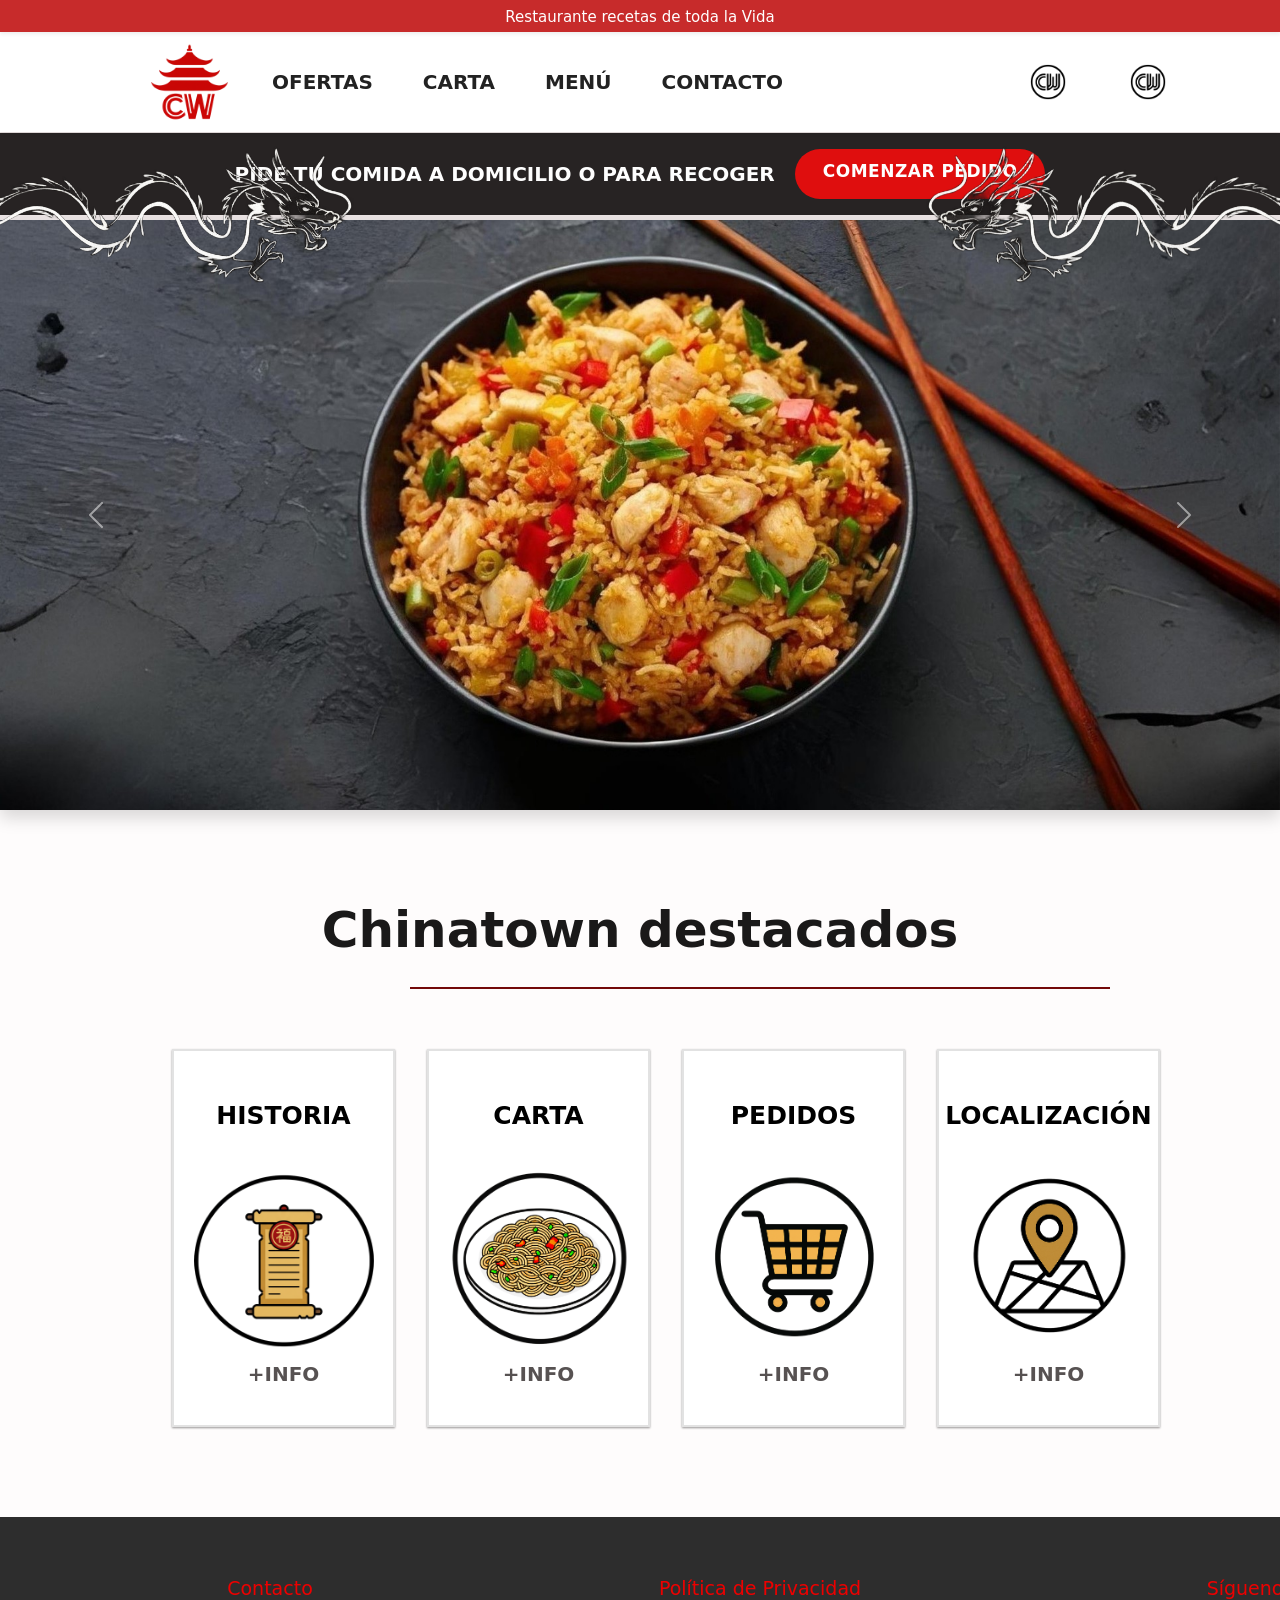
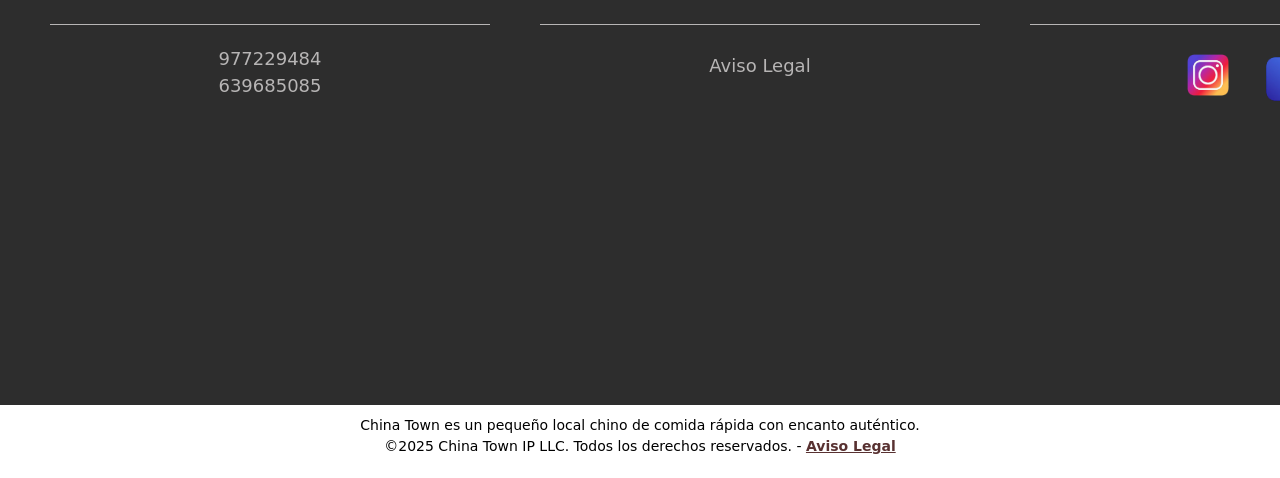
==== index.html @ 53065c53 "Chinatown" ====
<!DOCTYPE html>
<html lang="es">

<head>
    <meta charset="UTF-8">
    <meta name="viewport" content="width=device-width, initial-scale=1.0">
    <link href="https://cdn.jsdelivr.net/npm/bootstrap@5.3.1/dist/css/bootstrap.min.css" rel="stylesheet"
        integrity="sha384-4bw+/aepP/YC94hEpVNVgiZdgIC5+VKNBQNGCHeKRQN+PtmoHDEXuppvnDJzQIu9" crossorigin="anonymous">
    <link rel="stylesheet" href="../css/index.css">
    <link rel="icon" href="../img/favicon_chinatown.png" type="image/x-icon">
    <title>Restaurante ChinaTown</title>
    <meta name="description"
        content="Página web del restaurante Chinatown. Aquí muestro información del local y algunos platos.">
    <meta name="keywords" content="restaurante chino, comida china, menú, ofertas, Tarragona">
    <meta name="author" content="Shuangyu Xu Zheng">
    <meta itemprop="servesCuisine" content="Comida china">
    <meta itemprop="telephone" content="977229484">
    <script type="application/ld+json">>
{
  "@context": "https://schema.org",
  "@type": "Restaurant",
  "name": "Chinatown",
  "url": "http://127.0.0.1:5500/html/inicio.html",
  "telephone": "977229484",
  "priceRange": "10€ - 20€",
  "menu": "http://127.0.0.1:5500/html/menu.html",
  "servesCuisine": "comida china",
  "acceptsReservations": "false",
  "address": {
    "@type": "PostalAddress",
    "streetAddress": "Plaça dels Carros",
    "addressLocality": "Tarragona",
    "postalCode": "43004",
    "addressCountry": "ES"
  },
  "geo": {
    "@type": "GeoCoordinates",
    "latitude": 41.1106208,
    "longitude": 1.2500895
  }  
}
</script>
</head>

<body>
    <div class="fixed-top shadow-sm bg-white">
        <div class="cabecera_caja_roja text-center shadow-sm bg-red">
            <p>Restaurante recetas de toda la Vida</p>
        </div>
        <header class="container d-flex align-items-center">
            <div class="cabecera_logo"><a href="index.html"><img src="../img/logo_chinatowndr.png"
                        alt="logo chinatown-tgn"></a></div>
            <div class="dropdown cabecera_icono_cuadrado_movil">
                <button class="btn p-0 border-0 bg-transparent dropdown-toggle" type="button" data-bs-toggle="dropdown"
                    aria-expanded="false"><img src="../img/icono_menu.png" alt="icono menú">
                </button>
                <ul class="dropdown-menu dropdown-menu-end menu_despleglabe">
                    <li><a class="dropdown-item" href="../html/ofertas.html">OFERTAS</a></li>
                    <li><a class="dropdown-item" href="../html/carta.html">CARTA</a></li>
                    <li><a class="dropdown-item" href="../html/menu.html">MENÚ</a></li>
                    <li><a class="dropdown-item" href="../html/contacto.html">CONTACTO</a></li>
                </ul>
            </div>
            <ul class="cabecera_index list-unstyled mb-0 gap-10">
                <li><a href="../html/ofertas.html">OFERTAS</a></li>
                <li><a href="../html/carta.html">CARTA</a></li>
                <li><a href="../html/menu.html">MENÚ</a></li>
                <li><a href="../html/contacto.html">CONTACTO</a></li>
            </ul>

            <nav class="d-flex gap-0 align-items-center ms-auto">
                <div class="cabecera_logo_redondo"><a href="../html/formulario.html"><img src="../img/logo_redondod.png"
                            alt="logo chinatown-tgn"></a></div>
                <div class="cabecera_logo_redondo"><a href="../html/carrito.html"><img src="../img/logo_redondod.png"
                            alt="logo chinatown-tgn"></a></div>
        </header>
    </div>
    <div
        class="cabecera_caja_negra position-relative text-center py-3 d-flex flex-column flex-md-row align-items-center justify-content-center">
        <p class="cabecera_caja_negra_texto mb-0 fs-5">PIDE TU COMIDA A DOMICILIO O PARA RECOGER</p>
        <a href="../html/menu.html" class="cabecera_boton_pedido">COMENZAR PEDIDO</a>
    </div>
    <div class="dragones position-relative w-100 top-0 start-0">
        <img class="dragon_izquierda position-absolute" src="../img/dragon_izquierda.png" alt="dragon">
        <img class="dragon_derecha position-absolute" src="../img/dragon_derecha.png" alt="dragon">
    </div>
    <div class="carrusel_fotos text-center py-0">
        <div id="fotosCarousel" class="carousel slide carousel slide shadow" data-bs-ride="carousel">
            <div class="carousel-inner">
                <div class="carousel-item active">
                    <img src="../img/arroz_3_delicias.jpg" class="d-block w-100" alt="Oferta 1">
                </div>
                <div class="carousel-item">
                    <img src="../img/vapor.jpg" class="d-block w-100" alt="Oferta 4">
                </div>
                <div class="carousel-item">
                    <img src="../img/pato_laqueado.jpg" class="d-block w-100" alt="Oferta 3">
                </div>
                <div class="carousel-item">
                    <img src="../img/tallarines.jpg" class="d-block w-100" alt="Oferta 2">
                </div>
            </div>
            <button class="carousel-control-prev" type="button" data-bs-target="#fotosCarousel" data-bs-slide="prev">
                <span class="carousel-control-prev-icon" aria-hidden="true"></span>
                <span class="visually-hidden">Anterior</span>
            </button>
            <button class="carousel-control-next" type="button" data-bs-target="#fotosCarousel" data-bs-slide="next">
                <span class="carousel-control-next-icon" aria-hidden="true"></span>
                <span class="visually-hidden">Siguiente</span>
            </button>
        </div>
    </div>
    <section class="destacados">
        <h2 class="destacados_titulo text-center">Chinatown destacados</h2>
        <div class="destacados_linea"></div>
        <div class="destacados_cajaG">
            <a class="destacados_cajaP text-decoration-none text-center" href="../html/historia.html">
                <h3 class="destacados_cajaP_titulo">HISTORIA</h3>
                <img class="destacados_cajaP_icono" src="../img/icono_historia.png" alt="Historia">
                <p class="destacados_cajaP_info">+INFO</p>
            </a>
            <a class="destacados_cajaP text-decoration-none text-center" href="../html/carta.html">
                <h3 class="destacados_cajaP_titulo">CARTA</h3>
                <img class="destacados_cajaP_icono" src="../img/icono_platos.png" alt="Platos">
                <p class="destacados_cajaP_info">+INFO</p>
            </a>
            <a class="destacados_cajaP text-decoration-none text-center" href="../html/carrito.html">
                <h3 class="destacados_cajaP_titulo">PEDIDOS</h3>
                <img class="destacados_cajaP_icono" src="../img/icono_pedidos.png" alt="Pedidos">
                <p class="destacados_cajaP_info">+INFO</p>
            </a>
            <a class="destacados_cajaP text-decoration-none text-center" href="../html/contacto.html">
                <h3 class="destacados_cajaP_titulo">LOCALIZACIÓN</h3>
                <img class="destacados_cajaP_icono" src="../img/icono_localizacion.png" alt="Localización">
                <p class="destacados_cajaP_info">+INFO</p>
            </a>
        </div>
    </section>
    <footer class="pie">
        <div class="pie_cajaG">
            <div class="pie_cajaP text-center">
                <h4>Contacto</h4>
                <div class="pie_linea"></div>
                <p>977229484<br>
                    639685085</p>
            </div>
            <div class="pie_cajaP text-center">
                <h4>Política de Privacidad</h4>
                <div class="pie_linea"></div>
                <a href="../html/politica_privacidad.html"><br> Aviso Legal</a>
            </div>
            <div class="pie_cajaP text-center">
                <h4>Síguenos</h4>
                <div class="pie_linea"></div>
                <div class="d-flex justify-content-center gap-3">
                    <a href="https://www.instagram.com/TU_USUARIO" target="_blank">
                        <img class="pie_siguenos_instagram" src="../img/icono_instagram.png" alt="instagram"></a>
                    <a href="https://www.facebook.com/TU_PAGINA" target="_blank">
                        <img class="pie_siguenos_facebook" src="../img/icono_facebook.png" alt="facebook"></a>
                </div>
            </div>
    </footer>
    <div class="politica_privacidad text-center">
        <p>China Town es un pequeño local chino de comida rápida con encanto auténtico.<br>
            ©2025 China Town IP LLC. Todos
            los derechos reservados. - <a href="../html/politica_privacidad.html">Aviso
                Legal</a></p>
    </div>
    <script src="https://cdn.jsdelivr.net/npm/bootstrap@5.3.1/dist/js/bootstrap.bundle.min.js"
        integrity="sha384-HwwvtgBNo3bZJJLYd8oVXjrBZt8cqVSpeBNS5n7C8IVInixGAoxmnlMuBnhbgrkm"
        crossorigin="anonymous"></script>
</body>

</html>
---- css/index.css ----
.cabecera_icono_cuadrado_movil img {
    width: 50px;
    height: 50px;
    object-fit: contain;
}

.cabecera_index {
    display: flex;
}

@media (min-width: 1280px) {
    .cabecera_icono_cuadrado_movil {
        display: none;
    }

    body {
        overflow-x: hidden;
        background-color: #ebe4e4;
    }

    .cabecera_caja_roja {
        background-color: #c72b2b;
        color: #ffff;
        font-size: 15px;
        height: 32px;
        line-height: 35px;
        z-index: 100;
    }

    .cabecera_logo img {
        width: 105px;
        height: 100px;
        margin-left: 55px;
    }

    .cabecera_index {
        margin-left: -20px;
    }

    .cabecera_index a {
        color: #222222;
        font-weight: 650;
        font-size: 20px;
        text-decoration: none;
        padding-left: 50px;
    }

    .cabecera_logo_redondo img {
        width: 100px;
        height: 100px;
    }

    .cabecera_caja_negra {
        background-color: #272323;
        margin-top: 133px;
        padding: 20px 0;
        margin-bottom: 5px;
        z-index: 1;
    }

    .cabecera_caja_negra_texto {
        color: #fefefe;
        font-weight: 700;
        font-size: 15px;
        padding-right: 15px;
    }

    .cabecera_boton_pedido,
    .cabecera_boton_pedido a {
        color: #fefefe;
        font-size: 17px;
        font-weight: 700;
        letter-spacing: 0.5px;
        text-decoration: none;
    }

    .cabecera_boton_pedido {
        background-color: #df0e0e;
        border: #df0e0e;
        height: 50px;
        padding: 10px 28px;
        border-radius: 50px;
        margin-left: 5px;
        z-index: 1;
    }

    .cabecera_boton_pedido:hover {
        background-color: #b91c1c;
    }

    .dragones {
        width: 100%;
        position: relative;
        z-index: 999;
    }

    .dragon_izquierda {
        width: 550px;
        position: absolute;
        top: -250px;
        left: -140px;
    }

    .dragon_derecha {
        width: 550px;
        position: absolute;
        top: -250px;
        right: -140px;
    }

    .carrusel_fotos .carousel-item img {
        height: 590px;
        object-fit: cover;
    }

    .carousel-control-prev,
    .carousel-control-next {
        z-index: 999;
    }

    .destacados {
        padding: 90px 20px;
        background-color: #fefcfc;
    }

    .destacados_titulo {
        font-size: 50px;
        font-weight: 700;
        margin-bottom: 20px;
        color: #1a1919;
    }

    .destacados_linea {
        width: 700px;
        max-width: 100%;
        height: 1.5px;
        background-color: #730909;
        margin: 27px 0 60px 390px;
    }

    .destacados_cajaG {
        display: grid;
        grid-template-columns: 1fr 1fr 1fr 1fr;
        gap: 32px;
        max-width: 1200px;
        margin-left: 152px;
        margin-right: 100px;
        box-sizing: border-box;
    }

    .destacados_cajaP {
        background-color: #ffffff;
        border: 2px solid #e2e2e2;
        box-shadow: 0px 1px 2px rgb(151, 149, 149);
    }

    .destacados_cajaP_titulo {
        font-size: 25px;
        font-weight: bold;
        color: #000000;
        padding: 50px 0 30px 0;
    }

    .destacados_cajaP_icono {
        width: 180px;
        height: 180px;
    }

    .destacados_cajaP_info {
        color: #575252;
        font-weight: 600;
        font-size: 20px;
        padding: 10px 0 20px 0;
    }

    .destacados_cajaP:hover {
        transition: 0.3s;
        box-shadow: 0px 5px 10px rgb(151, 149, 149);
    }

    .pie {
        background-color: #2d2d2d;
        padding: 60px 50px 290px 50px;
    }

    .pie_cajaG {
        display: grid;
        grid-template-columns: 1fr 1fr 1fr;
        gap: 50px;
    }

    .pie_cajaP h4 {
        color: #ed0000;
        font-size: 19px;
        margin-bottom: 25px;
    }

    .pie_linea {
        background-color: #b7b5b5;
        width: 440px;
        height: 0.5px;
    }

    .pie_cajaP p,
    .pie_cajaP a {
        color: #b7b5b5;
        font-size: 18px;
        margin-top: 20px;
        text-decoration: none;
    }

    .pie_siguenos_instagram {
        height: 60px;
        width: 60px;
    }

    .pie_siguenos_facebook {
        height: 68px;
        width: 68px;
    }

    .politica_privacidad {
        background-color: #ffffff;
        padding: 10px 0 5px 0;
    }

    .politica_privacidad p {
        color: #000000;
        font-size: 14px;
        font-weight: 500;
    }

    .politica_privacidad a {
        color: #583131;
        font-weight: 800;
    }
}

@media (min-width: 800px) and (max-width: 1279px) {

    html,
    body {
        overflow-x: hidden;
        background-color: #ebe4e4;
    }

    .cabecera_icono_cuadrado_movil {
        display: none;
    }

    .cabecera_caja_roja {
        background-color: #c72b2b;
        color: #ffff;
        font-size: 13px;
        height: 28px;
        line-height: 30px;
        z-index: 100;
    }

    .cabecera_logo img {
        width: 85px;
        height: 80px;
        margin-left: 30px;
    }

    .cabecera_index {
        margin-left: -10px;
    }

    .cabecera_index a {
        color: #222222;
        font-weight: 650;
        font-size: 16px;
        text-decoration: none;
        padding-left: 25px;
    }

    .cabecera_logo_redondo img {
        width: 80px;
        height: 80px;
    }

    .cabecera_icono_cuadrado img {
        display: none;
    }

    .cabecera_caja_negra {
        background-color: #272323;
        margin-top: 110px;
        padding: 15px 0;
        margin-bottom: 5px;
        z-index: 1;
    }

    .cabecera_caja_negra_texto {
        color: #fefefe;
        font-weight: 700;
        font-size: 13px;
        padding-right: 10px;
    }

    .cabecera_boton_pedido,
    .cabecera_boton_pedido a {
        color: #fefefe;
        font-size: 15px;
        font-weight: 700;
        letter-spacing: 0.5px;
        text-decoration: none;
    }

    .cabecera_boton_pedido {
        background-color: #df0e0e;
        border: #df0e0e;
        height: 45px;
        padding: 8px 20px;
        border-radius: 50px;
        margin-left: 5px;
        z-index: 1;
    }

    .cabecera_boton_pedido:hover {
        background-color: #b91c1c;
    }

    .dragones {
        display: none;
    }

    .carrusel_fotos .carousel-item img {
        height: 450px;
        object-fit: cover;
    }

    .carousel-control-prev,
    .carousel-control-next {
        z-index: 999;
    }

    .destacados {
        padding: 60px 15px;
        background-color: #fefcfc;
    }

    .destacados_titulo {
        font-size: 40px;
        font-weight: 700;
        margin-bottom: 15px;
        color: #1a1919;
    }

    .destacados_linea {
        width: 500px;
        max-width: 100%;
        height: 1.5px;
        background-color: #730909;
        margin: 20px auto 40px auto;
    }

    .destacados_cajaG {
        display: grid;
        grid-template-columns: 1fr 1fr;
        gap: 25px;
        max-width: 700px;
        margin: 0 auto;
    }

    .destacados_cajaP {
        background-color: #ffffff;
        border: 2px solid #e2e2e2;
        box-shadow: 0px 1px 2px rgb(151, 149, 149);
    }

    .destacados_cajaP_titulo {
        font-size: 22px;
        font-weight: bold;
        color: #000000;
        padding: 40px 0 25px 0;
    }

    .destacados_cajaP_icono {
        width: 150px;
        height: 150px;
    }

    .destacados_cajaP_info {
        color: #575252;
        font-weight: 600;
        font-size: 18px;
        padding: 10px 0 20px 0;
    }

    .destacados_cajaP:hover {
        box-shadow: 0px 5px 10px rgb(151, 149, 149);
    }

    .pie {
        background-color: #2d2d2d;
        padding: 40px 30px 200px 30px;
    }

    .pie_cajaG {
        display: grid;
        grid-template-columns: 1fr 1fr 1fr;
        gap: 30px;
    }

    .pie_cajaP h4 {
        color: #ed0000;
        font-size: 17px;
        margin-bottom: 20px;
    }

    .pie_linea {
        background-color: #b7b5b5;
        width: 100%;
        max-width: 300px;
        height: 0.5px;
    }

    .pie_cajaP p,
    .pie_cajaP a {
        color: #b7b5b5;
        font-size: 16px;
        margin-top: 15px;
        text-decoration: none;
    }

    .pie_siguenos_instagram {
        height: 50px;
        width: 50px;
    }

    .pie_siguenos_facebook {
        height: 58px;
        width: 58px;
    }

    .politica_privacidad {
        background-color: #ffffff;
        padding: 20px 0 10px 0;
    }

    .politica_privacidad p {
        color: #000000;
        font-size: 13px;
        font-weight: 500;
    }

    .politica_privacidad a {
        color: #583131;
        font-weight: 800;
    }
}

@media (max-width: 799px) {
    body {
        overflow-x: hidden;
        background-color: #ebe4e4;
    }

    .cabecera_caja_roja {
        background-color: #c72b2b;
        color: #ffff;
        font-size: 12px;
        height: 25px;
        line-height: 25px;
        text-align: center;
        padding: 0 10px;
        z-index: 100;
    }

    .cabecera_logo img {
        width: 70px;
        height: 70px;
        margin-left: 15px;
        margin-top: 10px;
    }

    .cabecera_logo_redondo img {
        width: 60px;
        height: 60px;
        margin-right: 10px;
    }

    .cabecera_index {
        display: none;
        flex-direction: column;
        position: absolute;
        top: 80px;
        left: 0;
        width: 100%;
        background-color: white;
        border-bottom: 1px solid #e2e2e2;
        padding: 10px;
        box-shadow: 0 5px 10px rgba(0, 0, 0, 0.1);
        z-index: 999;
    }

    .cabecera_index.activo {
        display: flex;
    }

    .cabecera_index a {
        color: #222222;
        font-weight: 600;
        font-size: 16px;
        text-decoration: none;
        padding: 8px 15px;
        border-bottom: 1px solid #eee;
    }

    .cabecera_icono_cuadrado {
        position: relative;
    }

    .cabecera_icono_cuadrado img {
        width: 50px;
        height: 50px;
    }

    .cabecera_icono_cuadrado .dropdown-menu {
        position: absolute !important;
        top: 100% !important;
        right: 0 !important;
        background-color: white !important;
        min-width: 180px !important;
        box-shadow: 0 8px 16px rgba(0, 0, 0, 0.2) !important;
        border: 1px solid #ddd !important;
        border-radius: 5px !important;
        padding: 0 !important;
        z-index: 1001 !important;
    }

    .cabecera_icono_cuadrado .dropdown-item {
        color: #222222 !important;
        font-weight: 600 !important;
        font-size: 16px !important;
        padding: 12px 20px !important;
        border-bottom: 1px solid #eee !important;
        width: 100% !important;
    }

    .cabecera_icono_cuadrado .dropdown-item:last-child {
        border-bottom: none !important;
    }

    .cabecera_icono_cuadrado .dropdown-item:hover {
        background-color: #f5f5f5 !important;
    }

    .cabecera_caja_negra {
        display: none;
        background-color: #272323;
        text-align: center;
        margin-top: 0;
        padding: 15px 0;
        margin-bottom: 5px;
        z-index: 1;
    }

    .cabecera_caja_negra_texto {
        display: none !important;
        color: #fefefe;
        font-weight: 700;
        font-size: 13px;
        margin-bottom: 10px;
        padding: 0 10px;
        display: block;
    }

    .cabecera_boton_pedido,
    .cabecera_boton_pedido a {
        display: none !important;
        color: #fefefe;
        font-size: 14px;
        font-weight: 700;
        text-decoration: none;
        letter-spacing: 0.5px;
    }

    .cabecera_boton_pedido {
        display: none !important;
        background-color: #df0e0e;
        border: #df0e0e;
        height: 40px;
        width: 180px;
        margin: 0 auto;
        padding: 8px 20px;
        border-radius: 50px;
        display: block;
        z-index: 1;
    }

    .dragones {
        display: none !important;
    }

    .carrusel_fotos .carousel-item img {
        height: 300px;
        object-fit: cover;
        margin-top: 50px;
    }

    .carousel-control-prev,
    .carousel-control-next {
        width: 40px;
        height: 40px;
        top: 50%;
        z-index: 999;
    }

    .destacados {
        padding: 50px 15px;
        background-color: #fefcfc;
    }

    .destacados_titulo {
        font-size: 28px;
        font-weight: 700;
        margin-bottom: 15px;
        color: #1a1919;
        text-align: center;
    }

    .destacados_linea {
        width: 80%;
        max-width: 300px;
        height: 1.5px;
        background-color: #730909;
        margin: 20px auto 40px auto;
    }

    .destacados_cajaG {
        display: grid;
        grid-template-columns: 1fr;
        gap: 20px;
        margin: 0 auto;
        max-width: 100%;
    }

    .destacados_cajaP {
        background-color: #ffffff;
        border: 2px solid #e2e2e2;
        box-shadow: 0px 1px 2px rgb(151, 149, 149);
        padding: 20px;
        text-align: center;
    }

    .destacados_cajaP_titulo {
        font-size: 20px;
        font-weight: bold;
        color: #000000;
        padding: 20px 0 15px 0;
    }

    .destacados_cajaP_icono {
        width: 100px;
        height: 100px;
        margin: 0 auto;
    }

    .destacados_cajaP_info {
        color: #575252;
        font-weight: 600;
        font-size: 16px;
        padding: 10px 0 15px 0;
    }

    .destacados_cajaP:hover {
        transition: 0.3s;
        box-shadow: 0px 3px 5px rgb(151, 149, 149);
    }

    .pie {
        background-color: #2d2d2d;
        padding: 40px 20px 150px 20px;
    }

    .pie_cajaG {
        display: grid;
        grid-template-columns: 1fr;
        gap: 30px;
    }

    .pie_cajaP h4 {
        color: #ed0000;
        font-size: 18px;
        margin-bottom: 15px;
    }

    .pie_linea {
        background-color: #b7b5b5;
        width: 100%;
        height: 0.5px;
        margin: 10px 0;
    }

    .pie_cajaP p,
    .pie_cajaP a {
        color: #b7b5b5;
        font-size: 16px;
        margin-top: 15px;
        text-decoration: none;
        display: block;
    }

    .pie_siguenos_instagram {
        height: 40px;
        width: 40px;
        margin-right: 10px;
    }

    .pie_siguenos_facebook {
        height: 46px;
        width: 46px;
    }

    .politica_privacidad {
        background-color: #ffffff;
        padding: 15px 0 10px 0;
        text-align: center;
    }

    .politica_privacidad p {
        color: #000000;
        font-size: 12px;
        font-weight: 500;
        padding: 0 10px;
    }

    .politica_privacidad a {
        color: #583131;
        font-weight: 800;
    }
}
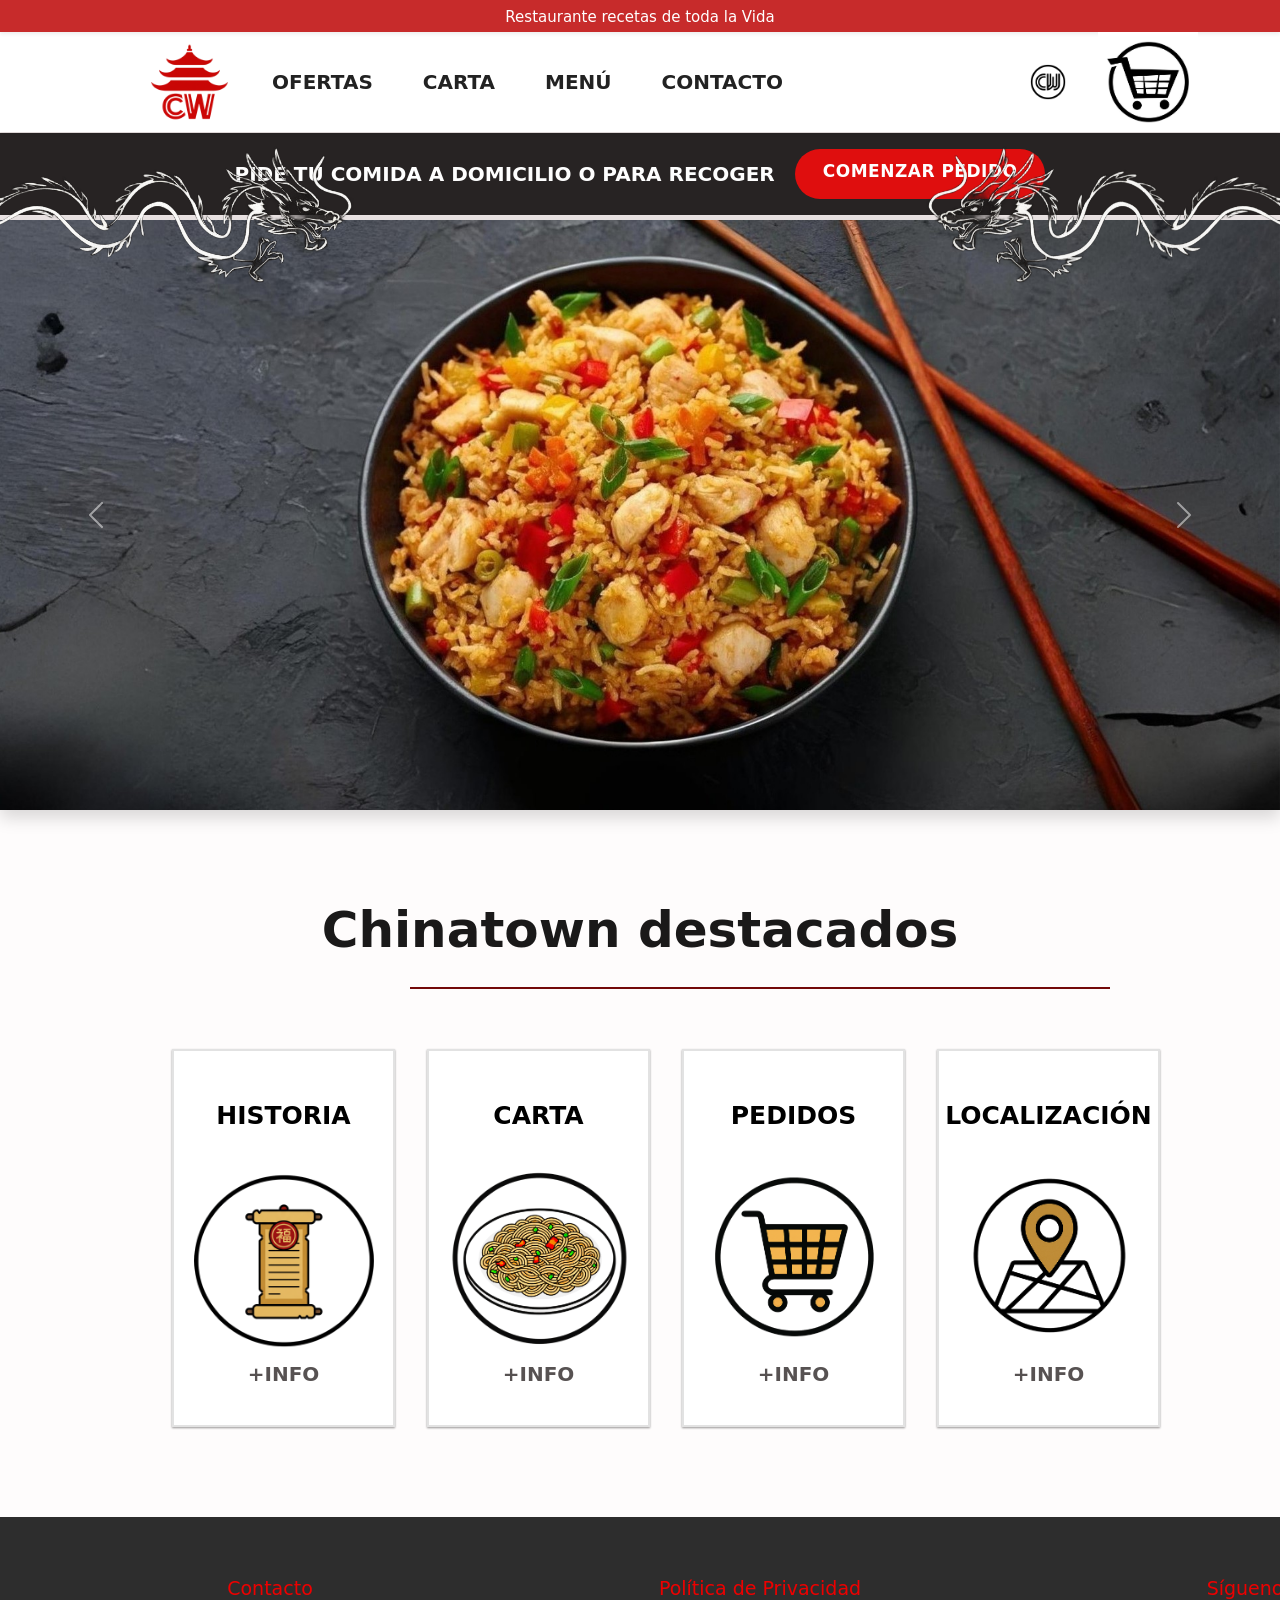
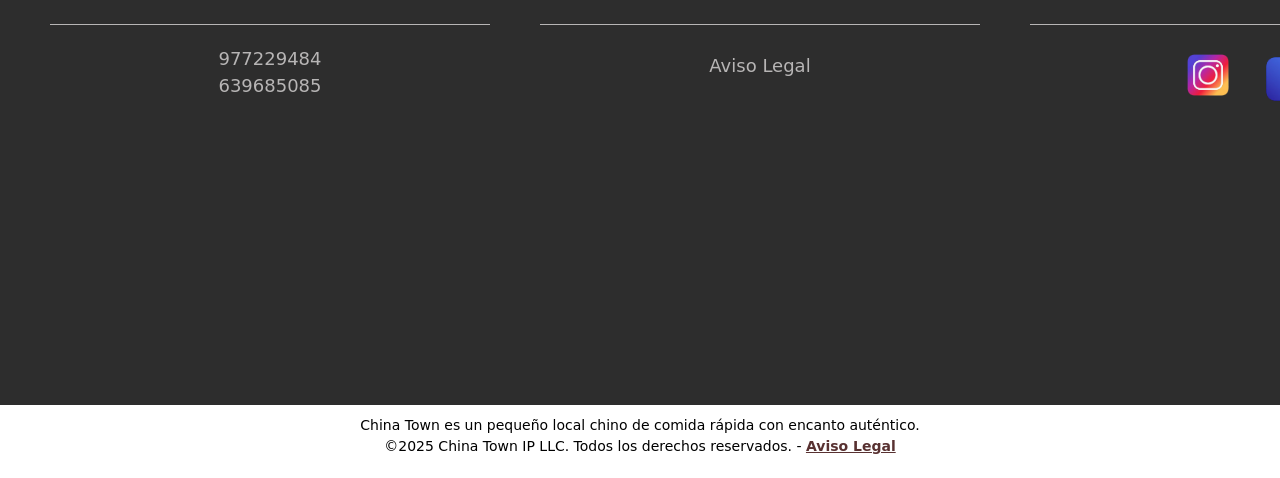
==== commit e94ee5b2: "06/04/2026 Chinatown" ====
--- a/index.html
+++ b/index.html
@@ -6,24 +6,23 @@
     <meta name="viewport" content="width=device-width, initial-scale=1.0">
     <link href="https://cdn.jsdelivr.net/npm/bootstrap@5.3.1/dist/css/bootstrap.min.css" rel="stylesheet"
         integrity="sha384-4bw+/aepP/YC94hEpVNVgiZdgIC5+VKNBQNGCHeKRQN+PtmoHDEXuppvnDJzQIu9" crossorigin="anonymous">
-    <link rel="stylesheet" href="../css/index.css">
-    <link rel="icon" href="../img/favicon_chinatown.png" type="image/x-icon">
+    <link rel="stylesheet" href="index.css">
+    <link rel="icon" href="img/favicon_chinatown.png" type="image/x-icon">
     <title>Restaurante ChinaTown</title>
     <meta name="description"
         content="Página web del restaurante Chinatown. Aquí muestro información del local y algunos platos.">
     <meta name="keywords" content="restaurante chino, comida china, menú, ofertas, Tarragona">
     <meta name="author" content="Shuangyu Xu Zheng">
-    <meta itemprop="servesCuisine" content="Comida china">
-    <meta itemprop="telephone" content="977229484">
-    <script type="application/ld+json">>
+    <meta name="copyright" content="©2025 China Town">
+    <script type="application/ld+json">
 {
   "@context": "https://schema.org",
   "@type": "Restaurant",
   "name": "Chinatown",
-  "url": "http://127.0.0.1:5500/html/inicio.html",
+  "url": "https://restaurantechinatowntarragona.netlify.app/",
   "telephone": "977229484",
   "priceRange": "10€ - 20€",
-  "menu": "http://127.0.0.1:5500/html/menu.html",
+  "menu": "https://restaurantechinatowntarragona.netlify.app/html/menu",
   "servesCuisine": "comida china",
   "acceptsReservations": "false",
   "address": {
@@ -48,56 +47,57 @@
             <p>Restaurante recetas de toda la Vida</p>
         </div>
         <header class="container d-flex align-items-center">
-            <div class="cabecera_logo"><a href="index.html"><img src="../img/logo_chinatowndr.png"
+            <div class="cabecera_logo"><a href="index.html"><img src="img/logo_chinatowndr.png"
                         alt="logo chinatown-tgn"></a></div>
             <div class="dropdown cabecera_icono_cuadrado_movil">
                 <button class="btn p-0 border-0 bg-transparent dropdown-toggle" type="button" data-bs-toggle="dropdown"
-                    aria-expanded="false"><img src="../img/icono_menu.png" alt="icono menú">
+                    aria-expanded="false"><img src="img/icono_menu.png" alt="icono menú">
                 </button>
                 <ul class="dropdown-menu dropdown-menu-end menu_despleglabe">
-                    <li><a class="dropdown-item" href="../html/ofertas.html">OFERTAS</a></li>
-                    <li><a class="dropdown-item" href="../html/carta.html">CARTA</a></li>
-                    <li><a class="dropdown-item" href="../html/menu.html">MENÚ</a></li>
-                    <li><a class="dropdown-item" href="../html/contacto.html">CONTACTO</a></li>
+                    <li><a class="dropdown-item" href="html/ofertas.html">OFERTAS</a></li>
+                    <li><a class="dropdown-item" href="html/carta.html">CARTA</a></li>
+                    <li><a class="dropdown-item" href="html/menu.html">MENÚ</a></li>
+                    <li><a class="dropdown-item" href="html/contacto.html">CONTACTO</a></li>
                 </ul>
             </div>
             <ul class="cabecera_index list-unstyled mb-0 gap-10">
-                <li><a href="../html/ofertas.html">OFERTAS</a></li>
-                <li><a href="../html/carta.html">CARTA</a></li>
-                <li><a href="../html/menu.html">MENÚ</a></li>
-                <li><a href="../html/contacto.html">CONTACTO</a></li>
+                <li><a href="html/ofertas.html">OFERTAS</a></li>
+                <li><a href="html/carta.html">CARTA</a></li>
+                <li><a href="html/menu.html">MENÚ</a></li>
+                <li><a href="html/contacto.html">CONTACTO</a></li>
             </ul>
 
             <nav class="d-flex gap-0 align-items-center ms-auto">
-                <div class="cabecera_logo_redondo"><a href="../html/formulario.html"><img src="../img/logo_redondod.png"
+                <div class="cabecera_logo_redondo"><a href="html/formulario.html"><img src="img/logo_redondod.png"
                             alt="logo chinatown-tgn"></a></div>
-                <div class="cabecera_logo_redondo"><a href="../html/carrito.html"><img src="../img/logo_redondod.png"
+                <div class="cabecera_logo_redondo"><a href="html/carrito.html"><img src="img/logo_carrito.jpg"
                             alt="logo chinatown-tgn"></a></div>
+            </nav>
         </header>
     </div>
     <div
         class="cabecera_caja_negra position-relative text-center py-3 d-flex flex-column flex-md-row align-items-center justify-content-center">
         <p class="cabecera_caja_negra_texto mb-0 fs-5">PIDE TU COMIDA A DOMICILIO O PARA RECOGER</p>
-        <a href="../html/menu.html" class="cabecera_boton_pedido">COMENZAR PEDIDO</a>
+        <a href="html/menu.html" class="cabecera_boton_pedido">COMENZAR PEDIDO</a>
     </div>
     <div class="dragones position-relative w-100 top-0 start-0">
-        <img class="dragon_izquierda position-absolute" src="../img/dragon_izquierda.png" alt="dragon">
-        <img class="dragon_derecha position-absolute" src="../img/dragon_derecha.png" alt="dragon">
+        <img class="dragon_izquierda position-absolute" src="img/dragon_izquierda.png" alt="dragon">
+        <img class="dragon_derecha position-absolute" src="img/dragon_derecha.png" alt="dragon">
     </div>
     <div class="carrusel_fotos text-center py-0">
         <div id="fotosCarousel" class="carousel slide carousel slide shadow" data-bs-ride="carousel">
             <div class="carousel-inner">
                 <div class="carousel-item active">
-                    <img src="../img/arroz_3_delicias.jpg" class="d-block w-100" alt="Oferta 1">
+                    <img src="img/arroz_3_delicias.jpg" class="d-block w-100" alt="Oferta 1">
                 </div>
                 <div class="carousel-item">
-                    <img src="../img/vapor.jpg" class="d-block w-100" alt="Oferta 4">
+                    <img src="img/vapor.jpg" class="d-block w-100" alt="Oferta 4">
                 </div>
                 <div class="carousel-item">
-                    <img src="../img/pato_laqueado.jpg" class="d-block w-100" alt="Oferta 3">
+                    <img src="img/pato_laqueado.jpg" class="d-block w-100" alt="Oferta 3">
                 </div>
                 <div class="carousel-item">
-                    <img src="../img/tallarines.jpg" class="d-block w-100" alt="Oferta 2">
+                    <img src="img/tallarines.jpg" class="d-block w-100" alt="Oferta 2">
                 </div>
             </div>
             <button class="carousel-control-prev" type="button" data-bs-target="#fotosCarousel" data-bs-slide="prev">
@@ -114,24 +114,24 @@
         <h2 class="destacados_titulo text-center">Chinatown destacados</h2>
         <div class="destacados_linea"></div>
         <div class="destacados_cajaG">
-            <a class="destacados_cajaP text-decoration-none text-center" href="../html/historia.html">
+            <a class="destacados_cajaP text-decoration-none text-center" href="html/historia.html">
                 <h3 class="destacados_cajaP_titulo">HISTORIA</h3>
-                <img class="destacados_cajaP_icono" src="../img/icono_historia.png" alt="Historia">
+                <img class="destacados_cajaP_icono" src="img/icono_historia.png" alt="Historia">
                 <p class="destacados_cajaP_info">+INFO</p>
             </a>
-            <a class="destacados_cajaP text-decoration-none text-center" href="../html/carta.html">
+            <a class="destacados_cajaP text-decoration-none text-center" href="html/carta.html">
                 <h3 class="destacados_cajaP_titulo">CARTA</h3>
-                <img class="destacados_cajaP_icono" src="../img/icono_platos.png" alt="Platos">
+                <img class="destacados_cajaP_icono" src="img/icono_platos.png" alt="Platos">
                 <p class="destacados_cajaP_info">+INFO</p>
             </a>
-            <a class="destacados_cajaP text-decoration-none text-center" href="../html/carrito.html">
+            <a class="destacados_cajaP text-decoration-none text-center" href="html/carrito.html">
                 <h3 class="destacados_cajaP_titulo">PEDIDOS</h3>
-                <img class="destacados_cajaP_icono" src="../img/icono_pedidos.png" alt="Pedidos">
+                <img class="destacados_cajaP_icono" src="img/icono_pedidos.png" alt="Pedidos">
                 <p class="destacados_cajaP_info">+INFO</p>
             </a>
-            <a class="destacados_cajaP text-decoration-none text-center" href="../html/contacto.html">
+            <a class="destacados_cajaP text-decoration-none text-center" href="html/contacto.html">
                 <h3 class="destacados_cajaP_titulo">LOCALIZACIÓN</h3>
-                <img class="destacados_cajaP_icono" src="../img/icono_localizacion.png" alt="Localización">
+                <img class="destacados_cajaP_icono" src="img/icono_localizacion.png" alt="Localización">
                 <p class="destacados_cajaP_info">+INFO</p>
             </a>
         </div>
@@ -147,23 +147,24 @@
             <div class="pie_cajaP text-center">
                 <h4>Política de Privacidad</h4>
                 <div class="pie_linea"></div>
-                <a href="../html/politica_privacidad.html"><br> Aviso Legal</a>
+                <a href="html/politica_privacidad.html"><br> Aviso Legal</a>
             </div>
             <div class="pie_cajaP text-center">
                 <h4>Síguenos</h4>
                 <div class="pie_linea"></div>
                 <div class="d-flex justify-content-center gap-3">
                     <a href="https://www.instagram.com/TU_USUARIO" target="_blank">
-                        <img class="pie_siguenos_instagram" src="../img/icono_instagram.png" alt="instagram"></a>
+                        <img class="pie_siguenos_instagram" src="img/icono_instagram.png" alt="instagram"></a>
                     <a href="https://www.facebook.com/TU_PAGINA" target="_blank">
-                        <img class="pie_siguenos_facebook" src="../img/icono_facebook.png" alt="facebook"></a>
+                        <img class="pie_siguenos_facebook" src="img/icono_facebook.png" alt="facebook"></a>
                 </div>
             </div>
+        </div>
     </footer>
     <div class="politica_privacidad text-center">
         <p>China Town es un pequeño local chino de comida rápida con encanto auténtico.<br>
             ©2025 China Town IP LLC. Todos
-            los derechos reservados. - <a href="../html/politica_privacidad.html">Aviso
+            los derechos reservados. - <a href="html/politica_privacidad.html">Aviso
                 Legal</a></p>
     </div>
     <script src="https://cdn.jsdelivr.net/npm/bootstrap@5.3.1/dist/js/bootstrap.bundle.min.js"
--- a/index.css
+++ b/index.css
@@ -0,0 +1,738 @@
+.cabecera_icono_cuadrado_movil img {
+    width: 50px;
+    height: 50px;
+    object-fit: contain;
+}
+
+.cabecera_index {
+    display: flex;
+}
+
+/* Ordenador */
+@media (min-width: 1280px) {
+    .cabecera_icono_cuadrado_movil {
+        display: none;
+    }
+
+    body {
+        overflow-x: hidden;
+        background-color: #ebe4e4;
+    }
+
+    .cabecera_caja_roja {
+        background-color: #c72b2b;
+        color: #ffff;
+        font-size: 15px;
+        height: 32px;
+        line-height: 35px;
+        z-index: 100;
+    }
+
+    .cabecera_logo img {
+        width: 105px;
+        height: 100px;
+        margin-left: 55px;
+    }
+
+    .cabecera_index {
+        margin-left: -20px;
+    }
+
+    .cabecera_index a {
+        color: #222222;
+        font-weight: 650;
+        font-size: 20px;
+        text-decoration: none;
+        padding-left: 50px;
+    }
+
+    .cabecera_logo_redondo img {
+        width: 100px;
+        height: 100px;
+    }
+
+    .cabecera_caja_negra {
+        background-color: #272323;
+        margin-top: 133px;
+        padding: 20px 0;
+        margin-bottom: 5px;
+        z-index: 1;
+    }
+
+    .cabecera_caja_negra_texto {
+        color: #fefefe;
+        font-weight: 700;
+        font-size: 15px;
+        padding-right: 15px;
+    }
+
+    .cabecera_boton_pedido,
+    .cabecera_boton_pedido a {
+        color: #fefefe;
+        font-size: 17px;
+        font-weight: 700;
+        letter-spacing: 0.5px;
+        text-decoration: none;
+    }
+
+    .cabecera_boton_pedido {
+        background-color: #df0e0e;
+        border: #df0e0e;
+        height: 50px;
+        padding: 10px 28px;
+        border-radius: 50px;
+        margin-left: 5px;
+        z-index: 1;
+    }
+
+    .cabecera_boton_pedido:hover {
+        background-color: #b91c1c;
+    }
+
+    .dragones {
+        width: 100%;
+        position: relative;
+        z-index: 999;
+    }
+
+    .dragon_izquierda {
+        width: 550px;
+        position: absolute;
+        top: -250px;
+        left: -140px;
+    }
+
+    .dragon_derecha {
+        width: 550px;
+        position: absolute;
+        top: -250px;
+        right: -140px;
+    }
+
+    .carrusel_fotos .carousel-item img {
+        height: 590px;
+        object-fit: cover;
+    }
+
+    .carousel-control-prev,
+    .carousel-control-next {
+        z-index: 999;
+    }
+
+    .destacados {
+        padding: 90px 20px;
+        background-color: #fefcfc;
+    }
+
+    .destacados_titulo {
+        font-size: 50px;
+        font-weight: 700;
+        margin-bottom: 20px;
+        color: #1a1919;
+    }
+
+    .destacados_linea {
+        width: 700px;
+        max-width: 100%;
+        height: 1.5px;
+        background-color: #730909;
+        margin: 27px 0 60px 390px;
+    }
+
+    .destacados_cajaG {
+        display: grid;
+        grid-template-columns: 1fr 1fr 1fr 1fr;
+        gap: 32px;
+        max-width: 1200px;
+        margin-left: 152px;
+        margin-right: 100px;
+        box-sizing: border-box;
+    }
+
+    .destacados_cajaP {
+        background-color: #ffffff;
+        border: 2px solid #e2e2e2;
+        box-shadow: 0px 1px 2px rgb(151, 149, 149);
+    }
+
+    .destacados_cajaP_titulo {
+        font-size: 25px;
+        font-weight: bold;
+        color: #000000;
+        padding: 50px 0 30px 0;
+    }
+
+    .destacados_cajaP_icono {
+        width: 180px;
+        height: 180px;
+    }
+
+    .destacados_cajaP_info {
+        color: #575252;
+        font-weight: 600;
+        font-size: 20px;
+        padding: 10px 0 20px 0;
+    }
+
+    .destacados_cajaP:hover {
+        transition: 0.3s;
+        box-shadow: 0px 5px 10px rgb(151, 149, 149);
+    }
+
+    .pie {
+        background-color: #2d2d2d;
+        padding: 60px 50px 290px 50px;
+    }
+
+    .pie_cajaG {
+        display: grid;
+        grid-template-columns: 1fr 1fr 1fr;
+        gap: 50px;
+    }
+
+    .pie_cajaP h4 {
+        color: #ed0000;
+        font-size: 19px;
+        margin-bottom: 25px;
+    }
+
+    .pie_linea {
+        background-color: #b7b5b5;
+        width: 440px;
+        height: 0.5px;
+    }
+
+    .pie_cajaP p,
+    .pie_cajaP a {
+        color: #b7b5b5;
+        font-size: 18px;
+        margin-top: 20px;
+        text-decoration: none;
+    }
+
+    .pie_siguenos_instagram {
+        height: 60px;
+        width: 60px;
+    }
+
+    .pie_siguenos_facebook {
+        height: 68px;
+        width: 68px;
+    }
+
+    .politica_privacidad {
+        background-color: #ffffff;
+        padding: 10px 0 5px 0;
+    }
+
+    .politica_privacidad p {
+        color: #000000;
+        font-size: 14px;
+        font-weight: 500;
+    }
+
+    .politica_privacidad a {
+        color: #583131;
+        font-weight: 800;
+    }
+}
+
+/* Tablet */
+@media (min-width: 800px) and (max-width: 1279px) {
+
+    html,
+    body {
+        overflow-x: hidden;
+        background-color: #ebe4e4;
+    }
+
+    .cabecera_icono_cuadrado_movil {
+        display: none;
+    }
+
+    .cabecera_caja_roja {
+        background-color: #c72b2b;
+        color: #ffff;
+        font-size: 13px;
+        height: 28px;
+        line-height: 30px;
+        z-index: 100;
+    }
+
+    .cabecera_logo img {
+        width: 85px;
+        height: 80px;
+        margin-left: 30px;
+    }
+
+    .cabecera_index {
+        margin-left: -10px;
+    }
+
+    .cabecera_index a {
+        color: #222222;
+        font-weight: 650;
+        font-size: 16px;
+        text-decoration: none;
+        padding-left: 25px;
+    }
+
+    .cabecera_logo_redondo img {
+        width: 80px;
+        height: 80px;
+    }
+
+    .cabecera_icono_cuadrado img {
+        display: none;
+    }
+
+    .cabecera_caja_negra {
+        background-color: #272323;
+        margin-top: 110px;
+        padding: 15px 0;
+        margin-bottom: 5px;
+        z-index: 1;
+    }
+
+    .cabecera_caja_negra_texto {
+        color: #fefefe;
+        font-weight: 700;
+        font-size: 13px;
+        padding-right: 10px;
+    }
+
+    .cabecera_boton_pedido,
+    .cabecera_boton_pedido a {
+        color: #fefefe;
+        font-size: 15px;
+        font-weight: 700;
+        letter-spacing: 0.5px;
+        text-decoration: none;
+    }
+
+    .cabecera_boton_pedido {
+        background-color: #df0e0e;
+        border: #df0e0e;
+        height: 45px;
+        padding: 8px 20px;
+        border-radius: 50px;
+        margin-left: 5px;
+        z-index: 1;
+    }
+
+    .cabecera_boton_pedido:hover {
+        background-color: #b91c1c;
+    }
+
+    .dragones {
+        display: none;
+    }
+
+    .carrusel_fotos .carousel-item img {
+        height: 450px;
+        object-fit: cover;
+    }
+
+    .carousel-control-prev,
+    .carousel-control-next {
+        z-index: 999;
+    }
+
+    .destacados {
+        padding: 60px 15px;
+        background-color: #fefcfc;
+    }
+
+    .destacados_titulo {
+        font-size: 40px;
+        font-weight: 700;
+        margin-bottom: 15px;
+        color: #1a1919;
+    }
+
+    .destacados_linea {
+        width: 500px;
+        max-width: 100%;
+        height: 1.5px;
+        background-color: #730909;
+        margin: 20px auto 40px auto;
+    }
+
+    .destacados_cajaG {
+        display: grid;
+        grid-template-columns: 1fr 1fr;
+        gap: 25px;
+        max-width: 700px;
+        margin: 0 auto;
+    }
+
+    .destacados_cajaP {
+        background-color: #ffffff;
+        border: 2px solid #e2e2e2;
+        box-shadow: 0px 1px 2px rgb(151, 149, 149);
+    }
+
+    .destacados_cajaP_titulo {
+        font-size: 22px;
+        font-weight: bold;
+        color: #000000;
+        padding: 40px 0 25px 0;
+    }
+
+    .destacados_cajaP_icono {
+        width: 150px;
+        height: 150px;
+    }
+
+    .destacados_cajaP_info {
+        color: #575252;
+        font-weight: 600;
+        font-size: 18px;
+        padding: 10px 0 20px 0;
+    }
+
+    .destacados_cajaP:hover {
+        box-shadow: 0px 5px 10px rgb(151, 149, 149);
+    }
+
+    .pie {
+        background-color: #2d2d2d;
+        padding: 40px 30px 200px 30px;
+    }
+
+    .pie_cajaG {
+        display: grid;
+        grid-template-columns: 1fr 1fr 1fr;
+        gap: 30px;
+    }
+
+    .pie_cajaP h4 {
+        color: #ed0000;
+        font-size: 17px;
+        margin-bottom: 20px;
+    }
+
+    .pie_linea {
+        background-color: #b7b5b5;
+        width: 100%;
+        max-width: 300px;
+        height: 0.5px;
+    }
+
+    .pie_cajaP p,
+    .pie_cajaP a {
+        color: #b7b5b5;
+        font-size: 16px;
+        margin-top: 15px;
+        text-decoration: none;
+    }
+
+    .pie_siguenos_instagram {
+        height: 50px;
+        width: 50px;
+    }
+
+    .pie_siguenos_facebook {
+        height: 58px;
+        width: 58px;
+    }
+
+    .politica_privacidad {
+        background-color: #ffffff;
+        padding: 20px 0 10px 0;
+    }
+
+    .politica_privacidad p {
+        color: #000000;
+        font-size: 13px;
+        font-weight: 500;
+    }
+
+    .politica_privacidad a {
+        color: #583131;
+        font-weight: 800;
+    }
+}
+
+/* Móvil */
+@media (max-width: 799px) {
+    body {
+        overflow-x: hidden;
+        background-color: #ebe4e4;
+    }
+
+    .cabecera_caja_roja {
+        background-color: #c72b2b;
+        color: #ffff;
+        font-size: 12px;
+        height: 25px;
+        line-height: 25px;
+        text-align: center;
+        padding: 0 10px;
+        z-index: 100;
+    }
+
+    .cabecera_logo img {
+        width: 70px;
+        height: 70px;
+        margin-left: 15px;
+        margin-top: 10px;
+    }
+
+    .cabecera_logo_redondo img {
+        width: 60px;
+        height: 60px;
+        margin-right: 10px;
+    }
+
+    .cabecera_index {
+        display: none;
+        flex-direction: column;
+        position: absolute;
+        top: 80px;
+        left: 0;
+        width: 100%;
+        background-color: white;
+        border-bottom: 1px solid #e2e2e2;
+        padding: 10px;
+        box-shadow: 0 5px 10px rgba(0, 0, 0, 0.1);
+        z-index: 999;
+    }
+
+    .cabecera_index.activo {
+        display: flex;
+    }
+
+    .cabecera_index a {
+        color: #222222;
+        font-weight: 600;
+        font-size: 16px;
+        text-decoration: none;
+        padding: 8px 15px;
+        border-bottom: 1px solid #eee;
+    }
+
+    .cabecera_icono_cuadrado {
+        position: relative;
+    }
+
+    .cabecera_icono_cuadrado img {
+        width: 50px;
+        height: 50px;
+    }
+
+    .cabecera_icono_cuadrado .dropdown-menu {
+        position: absolute !important;
+        top: 100% !important;
+        right: 0 !important;
+        background-color: white !important;
+        min-width: 180px !important;
+        box-shadow: 0 8px 16px rgba(0, 0, 0, 0.2) !important;
+        border: 1px solid #ddd !important;
+        border-radius: 5px !important;
+        padding: 0 !important;
+        z-index: 1001 !important;
+    }
+
+    .cabecera_icono_cuadrado .dropdown-item {
+        color: #222222 !important;
+        font-weight: 600 !important;
+        font-size: 16px !important;
+        padding: 12px 20px !important;
+        border-bottom: 1px solid #eee !important;
+        width: 100% !important;
+    }
+
+    .cabecera_icono_cuadrado .dropdown-item:last-child {
+        border-bottom: none !important;
+    }
+
+    .cabecera_icono_cuadrado .dropdown-item:hover {
+        background-color: #f5f5f5 !important;
+    }
+
+    .cabecera_caja_negra {
+        display: none;
+        background-color: #272323;
+        text-align: center;
+        margin-top: 0;
+        padding: 15px 0;
+        margin-bottom: 5px;
+        z-index: 1;
+    }
+
+    .cabecera_caja_negra_texto {
+        display: none !important;
+        color: #fefefe;
+        font-weight: 700;
+        font-size: 13px;
+        margin-bottom: 10px;
+        padding: 0 10px;
+        display: block;
+    }
+
+    .cabecera_boton_pedido,
+    .cabecera_boton_pedido a {
+        display: none !important;
+        color: #fefefe;
+        font-size: 14px;
+        font-weight: 700;
+        text-decoration: none;
+        letter-spacing: 0.5px;
+    }
+
+    .cabecera_boton_pedido {
+        display: none !important;
+        background-color: #df0e0e;
+        border: #df0e0e;
+        height: 40px;
+        width: 180px;
+        margin: 0 auto;
+        padding: 8px 20px;
+        border-radius: 50px;
+        display: block;
+        z-index: 1;
+    }
+
+    .dragones {
+        display: none !important;
+    }
+
+    .carrusel_fotos .carousel-item img {
+        height: 300px;
+        object-fit: cover;
+        margin-top: 50px;
+    }
+
+    .carousel-control-prev,
+    .carousel-control-next {
+        width: 40px;
+        height: 40px;
+        top: 50%;
+        z-index: 999;
+    }
+
+    .destacados {
+        padding: 50px 15px;
+        background-color: #fefcfc;
+    }
+
+    .destacados_titulo {
+        font-size: 28px;
+        font-weight: 700;
+        margin-bottom: 15px;
+        color: #1a1919;
+        text-align: center;
+    }
+
+    .destacados_linea {
+        width: 80%;
+        max-width: 300px;
+        height: 1.5px;
+        background-color: #730909;
+        margin: 20px auto 40px auto;
+    }
+
+    .destacados_cajaG {
+        display: grid;
+        grid-template-columns: 1fr;
+        gap: 20px;
+        margin: 0 auto;
+        max-width: 100%;
+    }
+
+    .destacados_cajaP {
+        background-color: #ffffff;
+        border: 2px solid #e2e2e2;
+        box-shadow: 0px 1px 2px rgb(151, 149, 149);
+        padding: 20px;
+        text-align: center;
+    }
+
+    .destacados_cajaP_titulo {
+        font-size: 20px;
+        font-weight: bold;
+        color: #000000;
+        padding: 20px 0 15px 0;
+    }
+
+    .destacados_cajaP_icono {
+        width: 100px;
+        height: 100px;
+        margin: 0 auto;
+    }
+
+    .destacados_cajaP_info {
+        color: #575252;
+        font-weight: 600;
+        font-size: 16px;
+        padding: 10px 0 15px 0;
+    }
+
+    .destacados_cajaP:hover {
+        transition: 0.3s;
+        box-shadow: 0px 3px 5px rgb(151, 149, 149);
+    }
+
+    .pie {
+        background-color: #2d2d2d;
+        padding: 40px 20px 150px 20px;
+    }
+
+    .pie_cajaG {
+        display: grid;
+        grid-template-columns: 1fr;
+        gap: 30px;
+    }
+
+    .pie_cajaP h4 {
+        color: #ed0000;
+        font-size: 18px;
+        margin-bottom: 15px;
+    }
+
+    .pie_linea {
+        background-color: #b7b5b5;
+        width: 100%;
+        height: 0.5px;
+        margin: 10px 0;
+    }
+
+    .pie_cajaP p,
+    .pie_cajaP a {
+        color: #b7b5b5;
+        font-size: 16px;
+        margin-top: 15px;
+        text-decoration: none;
+        display: block;
+    }
+
+    .pie_siguenos_instagram {
+        height: 40px;
+        width: 40px;
+        margin-right: 10px;
+    }
+
+    .pie_siguenos_facebook {
+        height: 46px;
+        width: 46px;
+    }
+
+    .politica_privacidad {
+        background-color: #ffffff;
+        padding: 15px 0 10px 0;
+        text-align: center;
+    }
+
+    .politica_privacidad p {
+        color: #000000;
+        font-size: 12px;
+        font-weight: 500;
+        padding: 0 10px;
+    }
+
+    .politica_privacidad a {
+        color: #583131;
+        font-weight: 800;
+    }
+}
